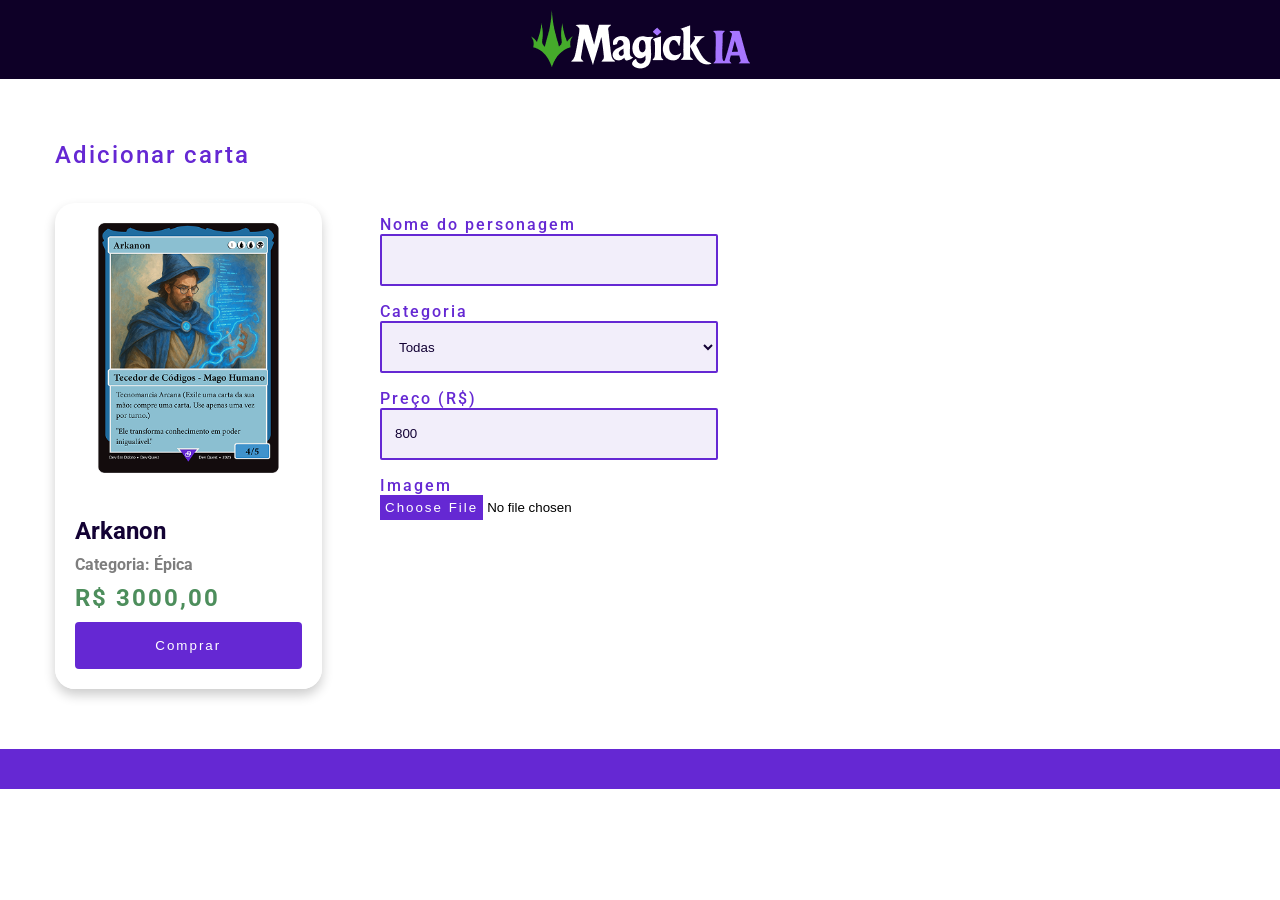
==== adicionar.html @ 512fe89e "WIP AdicionarCartas" ====
<!DOCTYPE html>
<html lang="en">
    <head>
        <meta charset="UTF-8">
        <meta name="viewport" content="width=device-width, initial-scale=1.0">
        <title>MagikIA</title>
        <link rel="preconnect" href="https://fonts.googleapis.com">
        <link rel="preconnect" href="https://fonts.gstatic.com" crossorigin>
        <link href="https://fonts.googleapis.com/css2?family=Roboto:ital,wght@0,100..900;1,100..900&display=swap" rel="stylesheet">
        <link rel="stylesheet" href="scr/css/principal.css">
        <link rel="stylesheet" href="scr/css/reset.css">
        <link rel="stylesheet" href="scr/css/adicionar.css">
    </head>
    <body>
        <header class="cabecalho">
            <div class="esquerda"></div>
            <div class="centro"><img src="scr/images/logo.png" alt="MagikIA"></div>
            <div class="direita"><button id="alterna-modo"></button></div>
        </header>
        <main class="container">
            <h1 class="titulo">Adicionar carta</h1>
            <div class="adicionar">
                <div class="carta">
                        <img src="scr/images/carta-arkanon.png" alt="Sua Carta" />
                    <div class="informacoes">
                        <h2 class="nome-personagem">Arkanon</h2>
                        <span class="categoria">Categoria: Épica</span>
                        <span class="preco">R$ 3000,00</span>
                        <button class="botao btn-comprar">Comprar</button>
                    </div>
                </div>
            <form action="" class="">
                    <div class="adicionar-nome coluna">
                        <label for="nome-personagem">Nome do personagem</label>
                        <input class="nome-personagem input" id="nome-personagem" type="text">
                    </div>
                    <div class="adicionar-categoria coluna">
                        <label for="categoria">Categoria</label>
                        <select name="categoria" class="categoria input" id="categoria">
                            <option value="">Todas</option>
                            <option value="Comum">Comum</option>
                            <option value="Épica">Épica</option>
                        </select>
                    </div>
                    <div class="adicionar-preco coluna">
                        <label for="preco">Preço (R$)</label>
                        <input class="preco input" id="preco" type="number" value="800">
                    </div>
                    <div class="adicionar-imagem coluna">
                        <label for="imagem-upload">Imagem</label>
                        <input class="input-file" type="file">
                    </div>
            </form>
        </main>
        <footer class="rodape"></footer>
        <script src="scr/js/modoescuro.js"></script>
        <script>console.log('uai');</script>
    </body>
</html>
---- scr/css/principal.css ----
:root {
    --destaque: #6528D3;
    --fundo: #FFF;
    --fundo-input: #F2EEFA;
    --fundo-cabecalho: #0E0027;
    --texto: #130234;
}

* {
    margin: 0;
    padding: 0;
    box-sizing: border-box;
}

ul{
    list-style: none;
}

body{
    font-family:'roboto','sans-serif';
    background-color: var(--fundo);
    transition: background-color 1s;
}

/* Cabeçalho */
.cabecalho{
    background-color: var(--fundo-cabecalho);
    display:grid;
    grid-template-columns: 2fr 1fr 2fr;
    padding:10px;
    margin-bottom:60px;
}

.cabecalho .esquerda{
    /* background-color: #4D8E5C; */
    display: flex;
    justify-content: start;
    padding-left: 15%;
    padding-right: 15%;
    align-items: center;
}

.cabecalho .centro{
    display: flex;
    align-items: center;
    justify-content: center;
}

.cabecalho .direita{
    display: flex;
    align-items: center;
    justify-content: center;
}

.cabecalho .direita #alterna-modo{
    background-color: transparent;
    border: none;
    height: 1cm;
    width: 1cm;
    background-image: url(/DoZeroAoProgContratado/scr/images/modo-escuro.png);
    background-size: 100%;
    cursor: pointer;
    transition:0.5s;
}

.cabecalho .direita #alterna-modo:hover{
    height: 1.1cm;
    width: 1.1cm;
    filter: brightness(80%) blur(1px);
    transition:0.5s;
}

/* Container */
.container{
    max-width: 1170px;
    margin:auto;
}
.titulo{
    color:var(--destaque);
    font-size:24px;
    font-weight:500;
    margin-bottom:32px;
    line-height:32px;
    letter-spacing:2px;
}

/* Filtros */
.linha{
    display:flex;
    justify-content: space-between;
    flex-wrap: wrap;
    margin-bottom:8px;
}
.coluna{
    display:flex;
    flex-direction:column;
    width:40%;
}
label, .legenda{
    letter-spacing:2px;
    font-weight: 500;
    color: var(--destaque);
}

.input{
    padding: 16px/*cima-baixo*/ 13px; /*dois-lados*/
    border-radius:2px;
    border: 2px solid var(--destaque);
    background-color: var(--fundo-input);
    color: var(--texto);
    height: 52px;
    transition: background-color 1s;
}

.container Select:focus,/*clicar no elemento*/
.container input:focus,
.container select:focus-visible,/*Mais moderno, foco quando selecionado por leitor de tela ou tecla. Ex: Tab*/
.container input:focus-visible {
    outline:none;
}
.container select .categoria{
    appearance:none; /*Retira a folha de estilos padrão*/
    background: url(/SemanaDoZero_MagikIA/scr/images/seta-para-baixo.png) 97%
    center no-repeat; /*O que isso faz?*/
}

.botao {
    border:none;
    background-color: var(--destaque);
    color: var(--fundo);
    transition: 0.3s;
    letter-spacing: 2px;
    cursor:pointer;
}

.botao:hover{
    background-color: #33008F;
    color: #c9c3d3;
}

.container .filtros .btn-filtrar{
    padding: 12px 32px;
    align-self:end;
    width: 177px;
    height: 52px;    
}

/*Filtros selecionados*/

.container .selecoes {
    display: flex;
    justify-content: flex-start;
    flex-wrap: wrap;
    gap:32px;
    margin-bottom:32px;
}

.container .selecoes #selecoes-texto{
    color: var(--texto);
}

/*Cartas*/
.container .cartas{ /*<ul class:"cartas"></ul>*/
    display:flex;
    flex-wrap:wrap;
    gap:32px; /*Espaço entre os elementos*/
    margin-top: 32px;
}

.carta{
    max-width:365px;
    background-color: var(--fundo);
    color: var(--texto);
    border-radius: 20px;
    box-shadow: 0 6px 12px rgb(0,0,0,0.2); /*deslocamento-horizontal: 0, deslocamento-vertical: 6px, desfoque:12px, cor(r:0 G:0 B:0 alfa:.2)*/
    transition: background-color 1s;
}
.container .carta img{
    width:100%;
    padding: 20px;
}
.container .carta .informacoes{
    display:flex;
    flex-direction:column;
    gap:10px;
    background-color: var(--fundo);
    padding:20px;
    border-bottom-left-radius:20px;
    border-bottom-right-radius:20px;
    transition: background-color 1s;
}
.container .carta .informacoes .nome-personagem{
    font-size:24px;
    font-weight:700;
    color: var(--texto);
}
.container .carta .informacoes .categoria {
    color:#7E7E7E;
    font-weight: 700;
}
.container .carta .informacoes .preco{
    font-size: 24px;
    letter-spacing: 2px;
    font-weight:700;
    color:#4D8E5C;
}
.container .carta .informacoes .btn-comprar, #btn-adicionar{
    border-radius: 4px;
    padding: 16px;
}

.rodape{
    background-color:var(--destaque);
    display:flex;
    justify-content:center;
    color:var(--fundo);
    padding:20px;
    margin-top:60px;
}
.esconder{
    display:none;
}
.mostrar{
    display:mostrar;
}
---- scr/css/adicionar.css ----
.adicionar{

    display: flex;
}

form{

    width: 100%;
    margin-left: 5%;
    display: flex;
    flex-direction: column;
    gap: 16px;
    padding: 1% 0px;
}

.input-file::file-selector-button{
    border:none;
    background-color: var(--destaque);
    color: var(--fundo);
    transition: 0.3s;
    letter-spacing: 2px;
    cursor:pointer;
    padding:5px
}

    .input-file::file-selector-button:hover{
    background-color: #33008F;
    color: #c9c3d3
}
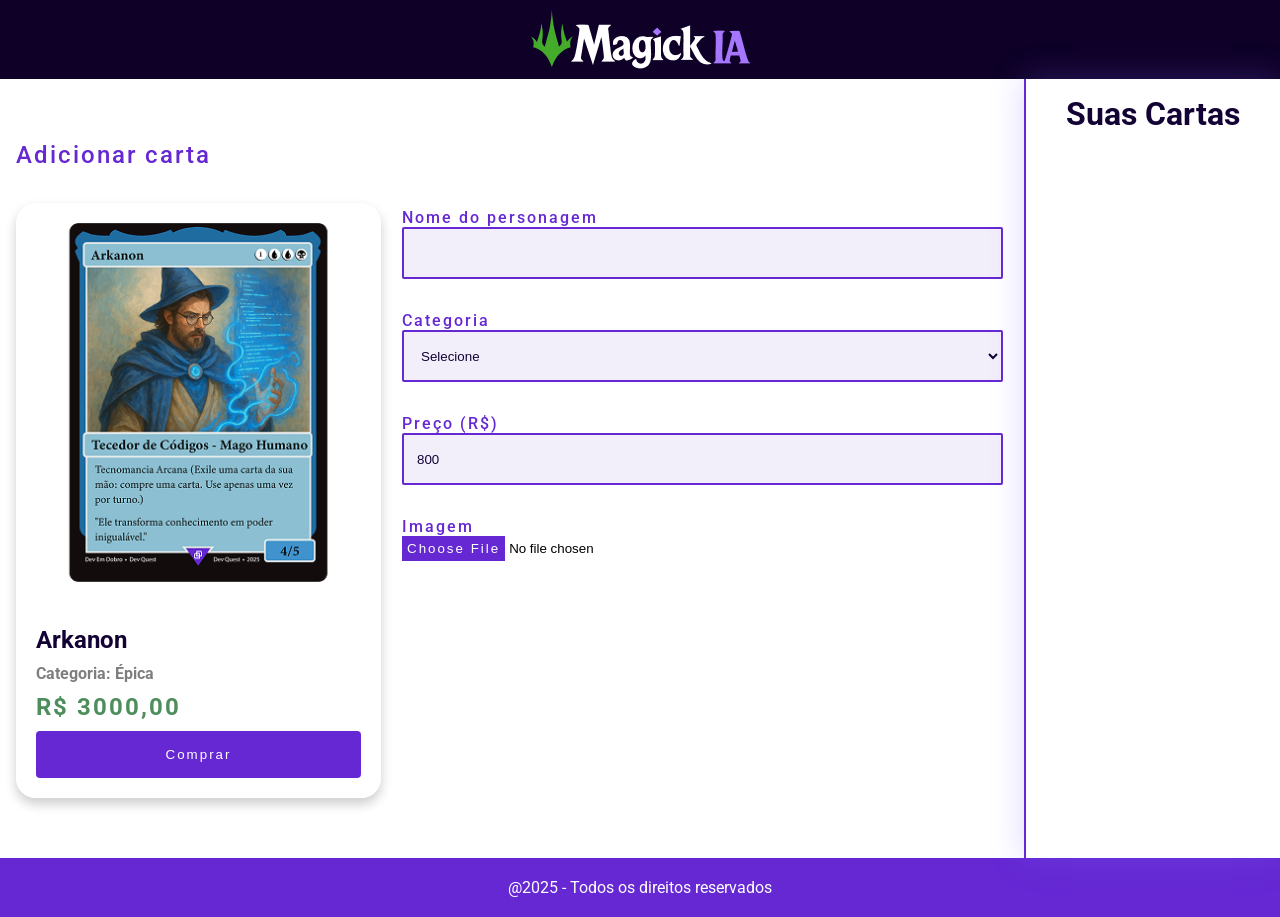
==== commit 89feee5c: "Centering and sidebar" ====
--- a/adicionar.html
+++ b/adicionar.html
@@ -8,8 +8,8 @@
         <link rel="preconnect" href="https://fonts.gstatic.com" crossorigin>
         <link href="https://fonts.googleapis.com/css2?family=Roboto:ital,wght@0,100..900;1,100..900&display=swap" rel="stylesheet">
         <link rel="stylesheet" href="scr/css/principal.css">
-        <link rel="stylesheet" href="scr/css/reset.css">
         <link rel="stylesheet" href="scr/css/adicionar.css">
+        <!-- <link rel="stylesheet" href="dev.css"> -->
     </head>
     <body>
         <header class="cabecalho">
@@ -17,43 +17,48 @@
             <div class="centro"><img src="scr/images/logo.png" alt="MagikIA"></div>
             <div class="direita"><button id="alterna-modo"></button></div>
         </header>
-        <main class="container">
-            <h1 class="titulo">Adicionar carta</h1>
-            <div class="adicionar">
-                <div class="carta">
-                        <img src="scr/images/carta-arkanon.png" alt="Sua Carta" />
-                    <div class="informacoes">
-                        <h2 class="nome-personagem">Arkanon</h2>
-                        <span class="categoria">Categoria: Épica</span>
-                        <span class="preco">R$ 3000,00</span>
-                        <button class="botao btn-comprar">Comprar</button>
+        <div class="exterior">
+            <main class="container">
+                <h1 class="titulo">Adicionar carta</h1>
+                <form action="enviar.js" method="POST" class="">
+                    <div class="carta">
+                            <img src="scr/images/carta-arkanon.png" alt="Sua Carta" />
+                        <div class="informacoes">
+                            <h2 class="nome-personagem">Arkanon</h2>
+                            <span class="categoria">Categoria: Épica</span>
+                            <span class="preco">R$ 3000,00</span>
+                            <button class="botao btn-comprar">Comprar</button>
+                        </div>
                     </div>
-                </div>
-            <form action="" class="">
-                    <div class="adicionar-nome coluna">
-                        <label for="nome-personagem">Nome do personagem</label>
-                        <input class="nome-personagem input" id="nome-personagem" type="text">
+                    <div class="adicionar coluna">
+                        <div class="adicionar-nome coluna">
+                            <label for="nome-personagem">Nome do personagem</label>
+                            <input class="nome-personagem input" id="nome-personagem" type="text">
+                        </div>
+                        <div class="adicionar-categoria coluna">
+                            <label for="categoria">Categoria</label>
+                            <select name="categoria" class="categoria input" id="categoria">
+                                <option value="">Selecione</option>
+                                <option value="Comum">Comum</option>
+                                <option value="Épica">Épica</option>
+                            </select>
+                        </div>
+                        <div class="adicionar-preco coluna">
+                            <label for="preco">Preço (R$)</label>
+                            <input class="preco input" id="preco" type="number" value="800">
+                        </div>
+                        <div class="adicionar-imagem coluna">
+                            <label for="imagem-upload">Imagem</label>
+                            <input class="input-file" type="file">
+                        </div>
                     </div>
-                    <div class="adicionar-categoria coluna">
-                        <label for="categoria">Categoria</label>
-                        <select name="categoria" class="categoria input" id="categoria">
-                            <option value="">Todas</option>
-                            <option value="Comum">Comum</option>
-                            <option value="Épica">Épica</option>
-                        </select>
-                    </div>
-                    <div class="adicionar-preco coluna">
-                        <label for="preco">Preço (R$)</label>
-                        <input class="preco input" id="preco" type="number" value="800">
-                    </div>
-                    <div class="adicionar-imagem coluna">
-                        <label for="imagem-upload">Imagem</label>
-                        <input class="input-file" type="file">
-                    </div>
-            </form>
-        </main>
-        <footer class="rodape"></footer>
+                </form>
+            </main>
+            <div class="sidebar">
+                <h1>Suas Cartas</h1>
+            </div>
+        </div>
+        <footer class="rodape">@2025 - Todos os direitos reservados</footer>
         <script src="scr/js/modoescuro.js"></script>
-        <script>console.log('uai');</script>
     </body>
 </html>
--- a/scr/css/principal.css
+++ b/scr/css/principal.css
@@ -4,6 +4,7 @@
     --fundo-input: #F2EEFA;
     --fundo-cabecalho: #0E0027;
     --texto: #130234;
+    --transicao: 0.3s;
 }
 
 * {
@@ -19,7 +20,7 @@
 body{
     font-family:'roboto','sans-serif';
     background-color: var(--fundo);
-    transition: background-color 1s;
+    transition: background-color var(--transicao);
 }
 
 /* Cabeçalho */
@@ -28,7 +29,6 @@
     display:grid;
     grid-template-columns: 2fr 1fr 2fr;
     padding:10px;
-    margin-bottom:60px;
 }
 
 .cabecalho .esquerda{
@@ -73,7 +73,8 @@
 /* Container */
 .container{
     max-width: 1170px;
-    margin:auto;
+    margin: 60px 0px;
+    padding: 0 16px;
 }
 .titulo{
     color:var(--destaque);
@@ -94,8 +95,12 @@
 .coluna{
     display:flex;
     flex-direction:column;
-    width:40%;
-}
+}
+
+.filtros .coluna{
+    width: 40%;
+}
+
 label, .legenda{
     letter-spacing:2px;
     font-weight: 500;
@@ -109,7 +114,7 @@
     background-color: var(--fundo-input);
     color: var(--texto);
     height: 52px;
-    transition: background-color 1s;
+    transition: background-color var(--transicao);
 }
 
 .container Select:focus,/*clicar no elemento*/
@@ -165,6 +170,7 @@
     flex-wrap:wrap;
     gap:32px; /*Espaço entre os elementos*/
     margin-top: 32px;
+    justify-content: center;
 }
 
 .carta{
@@ -173,7 +179,7 @@
     color: var(--texto);
     border-radius: 20px;
     box-shadow: 0 6px 12px rgb(0,0,0,0.2); /*deslocamento-horizontal: 0, deslocamento-vertical: 6px, desfoque:12px, cor(r:0 G:0 B:0 alfa:.2)*/
-    transition: background-color 1s;
+    transition: background-color var(--transicao);
 }
 .container .carta img{
     width:100%;
@@ -187,7 +193,7 @@
     padding:20px;
     border-bottom-left-radius:20px;
     border-bottom-right-radius:20px;
-    transition: background-color 1s;
+    transition: background-color var(--transicao);
 }
 .container .carta .informacoes .nome-personagem{
     font-size:24px;
@@ -215,7 +221,6 @@
     justify-content:center;
     color:var(--fundo);
     padding:20px;
-    margin-top:60px;
 }
 .esconder{
     display:none;
--- a/scr/css/adicionar.css
+++ b/scr/css/adicionar.css
@@ -1,16 +1,25 @@
+.exterior{
+    display: grid;
+    grid-template-columns: 4fr 1fr;
+}
+
+.container{
+    display: flex;
+    flex-direction: column;
+    flex: 1;
+}
+
 .adicionar{
-
+    flex: 1;
+    width: auto;
     display: flex;
+    padding: 5px;
+    gap: 32px;
 }
 
 form{
-
-    width: 100%;
-    margin-left: 5%;
     display: flex;
-    flex-direction: column;
     gap: 16px;
-    padding: 1% 0px;
 }
 
 .input-file::file-selector-button{
@@ -24,6 +33,26 @@
 }
 
     .input-file::file-selector-button:hover{
-    background-color: #33008F;
+    background-color: #3d00ad;
     color: #c9c3d3
 }
+
+.sidebar{
+    min-height: 100%;    
+    width: 100%;
+    right: 0;
+    /* background: repeating-linear-gradient(
+        to left,
+        #f2eefa, #f2eefa 12px,
+        #a18aff 12px, #a18aff 24px,
+        #d8cbff 24px
+    ); */
+    box-shadow: 0 0 32px 0 #8162ff44;
+    color: var(--texto);
+    padding: 16px;
+    display: flex;
+    justify-content: center;
+    border-left: 2px double var(--destaque);
+    /* position: fixed;
+    align-self: flex-end; */
+}
--- a/dev.css
+++ b/dev.css
@@ -0,0 +1,17 @@
+form {
+    background-color: rgb(154, 235, 255);
+    padding: 5px;
+}
+
+.adicionar {
+    background-color: pink;
+}
+
+.container{
+    background-color: bisque;
+    
+}
+
+.exterior{
+    background-color: aqua;
+}
